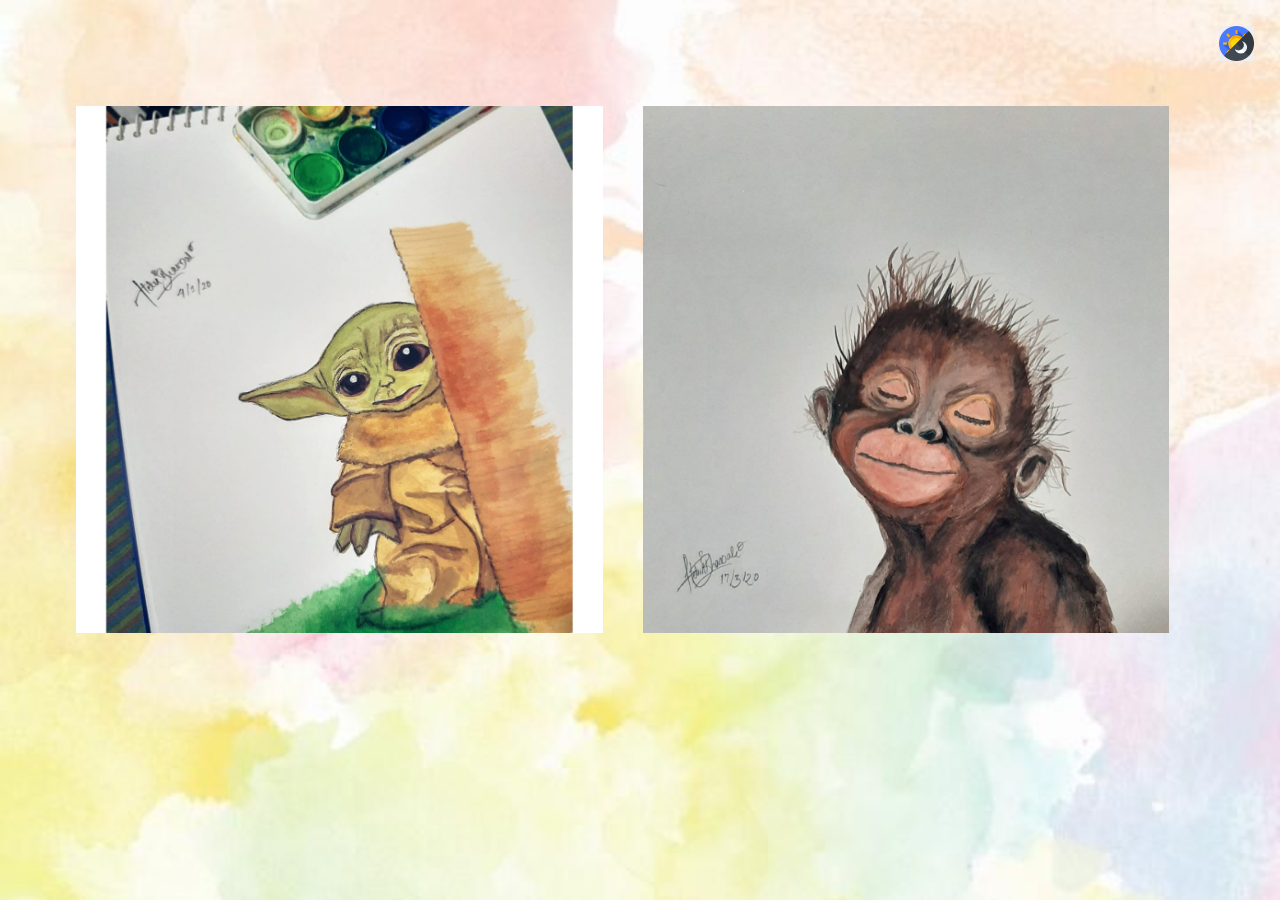
==== paintings.html @ dd00bdd6 "first commit" ====
<!DOCTYPE html>
<html lang="en">
<head>
    <meta charset="UTF-8">
    <link rel="stylesheet" href="gallery.css">
   
    <meta name="viewport" content="width=device-width, initial-scale=1.0">
    <title>paintings</title>
</head>

<body id="body" style="background-image: url(watercolour.jpg);">
  <input type="button"  id="change" onclick="changeimg" value=" " style="background-image: url(mode.jpg); background-size:100% 100%; border: transparent; float: right; padding-top: 10px;">
</input>

    <div class="row">
		<div class="column">
			<img  class='preview'  src = "paint/p1.jpeg" >
			<div class="overlay1">
				<div class="text">too cute am i :p</div>
			  </div>
		</div>
		<div class="column">
			<img  class='preview'  src = "paint/p2.jpeg" >
			<div class="overlay2">
				<div class="text">heya!</div>
			  </div>
		</div>
    </div>

</body>
<script>

 var Obj, imgSrc, index;
f=document.getElementById('font')
Obj = document.getElementById('body');
index = 0;
imgSrc = [
    'watercolour.jpg',
    'night.jpg'
];


function updateIndex(){
    if(index === 0){
        index = 1;
    }else{
        index = 0;
    }
}

window.onload = function(){
    Obj.style.backgroundImage = 'url("' + imgSrc[index] + '")';
    updateIndex();
};

Obj.onclick = function(e){
    e.currentTarget.style.backgroundImage = 'url("' + imgSrc[index] + '")';
    updateIndex();
}
  
</script>

<style>
#change{
    height: 35px;
    width: 35px;
  }
.row {
    display: flex;
    padding:30px
  }
  
.column {
    flex: 33.33%;
    
}
.column {
  position: relative;
  width: 50%;
}

.preview {
 padding: 20px;
 margin-top: 30px;
  display: block;
  width: 100%;
  height: auto;
}

.overlay1 {
padding: 20px;	
margin-top: 30px;
  position: absolute;
  top: 0;
  bottom: 0;
  left: 0;
  right: 0;
  
  opacity: 0;
  transition: 1s ease;
  background-color: #7ac05e;
}

.column:hover .overlay1 {
	padding: 20px;	
  opacity: 0.7;
}

.overlay2 {
padding: 20px;	
margin-top: 30px;
  position: absolute;
  top: 0;
  bottom: 0;
  left: 0;
  right: 0;
  
  opacity: 0;
  transition: 1s ease;
  background-color: #793434;
}

.column:hover .overlay2 {
	padding: 20px;	
  opacity: 0.6;
}

.text {
  padding: 20px;		
  color: white;
  font-size: 30px;
  font-weight: 300;
  font-family: sans-serif;
  position: absolute;
  top: 50%;
  left: 50%;
  -webkit-transform: translate(-50%, -50%);
  -ms-transform: translate(-50%, -50%);
  transform: translate(-50%, -50%);
  text-align: center;
}
</style>
</html>
---- gallery.css ----
* {
    box-sizing: border-box;
  }
  body{
    margin: 2%;
    
    background-image:url("bg.jpg");
    background-repeat: repeat-y;
    background-size:100%;
}
#image{
    color: rgb(92, 153, 140);
    font-family: 'Bellota Text';
    font-weight: 200;
    text-align: center;
  }
  .flip-card1 {
    padding-top: 20px;
    background-color: transparent;
    width: 850px;
    height: 400px;
    border: 0.5px solid #050505;
    perspective: 1000px; 
  }
  
  .flip-card-inner1 {
    position: relative;
    width: 100%;
    height: 100%;
    text-align: center;
    transition: transform 1s;
    transform-style: preserve-3d;
  }
  
  
  .flip-card1:hover .flip-card-inner1 {
    transform: rotateX(180deg);
  }
  

  .flip-card-front1, .flip-card-back1 {
    position: absolute;
    width: 100%;
    height: 100%;
    backface-visibility: hidden;
  }
  
  .flip-card-front1 {
    
    background-image: url("painting.jpg");
    background-repeat: no-repeat;
    background-size: cover;
    font-size: 75px;
    font-weight: 150;
    font-family: 'Caveat', cursive;
    text-align: center;
    line-height: 400px;
    color: rgb(255, 255, 255);
  }
  
  .flip-card-back1 {
    background: linear-gradient(25deg, #f7b2c3 25%,#fdd3ab 50%);
    color: white;
    font-weight: 150;
    font-family: 'Segoe UI', Tahoma, Geneva, Verdana, sans-serif;
    font-size: 30px;
    line-height: 300px;
    transform: rotateX(180deg);
  }
  
  .flip-card2 {
    float: right;
    padding-top: 60px;
    background-color: transparent;
    width: 700px;
    height: 400px;
    border: 0.5px solid #050505;
    perspective: 1000px; 
  }
  
  .flip-card-inner2 {
    position: relative;
    width: 100%;
    height: 100%;
    text-align: center;
    transition: transform 1s;
    transform-style: preserve-3d;
  }
  
  
  .flip-card2:hover .flip-card-inner2 {
    transform: rotateX(180deg);
  }
  

  .flip-card-front2, .flip-card-back2 {
    position: absolute;
    width: 100%;
    height: 100%;
    backface-visibility: hidden;
  }
  
  .flip-card-front2 {
    background-image: url("scribble.jpg");
    background-repeat: no-repeat;
    background-size: cover;
    font-size: 70px;
    font-weight: 150;
    font-family: 'Josefin Sans', sans-serif;
    text-align: center;
    line-height: 200px;
    color: rgb(53, 52, 52);
  }
  
  .flip-card-back2{
    background: linear-gradient(to left, #dbd9da 35%,#949494 50%);
    color: rgb(34, 33, 33);
    font-weight: 150;
    font-family: 'Segoe UI', Tahoma, Geneva, Verdana, sans-serif;
    font-size: 30px;
    line-height: 300px;
    transform: rotateX(180deg);
  }
  
  .flip-card3{
    clear: right;
    padding-top: 80px;
    background-color: transparent;
    width: 1000px;
    height: 450px;
    border: 0.5px solid #050505;
    perspective: 1000px; 
  }
  
  .flip-card-inner3 {
    position: relative;
    width: 100%;
    height: 100%;
    text-align: center;
    transition: transform 1s;
    transform-style: preserve-3d;
  }
  
  
  .flip-card3:hover .flip-card-inner3 {
    transform: rotateX(180deg);
  }
  

  .flip-card-front3, .flip-card-back3 {
    position: absolute;
    width: 100%;
    height: 100%;
    backface-visibility: hidden;
  }
  
  .flip-card-front3 {
    background-image: url("others.jpg");
    background-repeat: no-repeat;
    background-size: cover;
    font-size: 60px;
    font-weight: 150;
    font-family: 'Caveat', cursive;
    font-family: 'Mansalva', cursive;
    text-align: left;
    padding-left:335px;
    line-height: 250px;
    color: rgb(212, 211, 211);
  }
  
  .flip-card-back3{
    background: linear-gradient(30deg, #b2f7e2 35%,#fdabcd 50%);
    color: white;
    font-weight: 150;
    font-family: 'Segoe UI', Tahoma, Geneva, Verdana, sans-serif;
    font-size: 30px;
    line-height: 300px;
    transform: rotateX(180deg);
  }
  
  
#by{
    font-weight: 350;
    font-family: 'Bellota Text';
    color:rgba(122, 122, 122, 0.979);
    margin-top: 20px;
    font-size: 15px;
}

#head{
    background: linear-gradient(to right, #f8aada 35%,#f8be88 50%);
    -webkit-background-clip: text;
    -webkit-text-fill-color: transparent;
    font-family: 'Comfortaa';
    padding-left: 10px;
    line-height:75px;
   
}
.ig:hover {
    transform: scale(1.2);
   
}
.mail:hover {
    transform: scale(1.2);
   
}
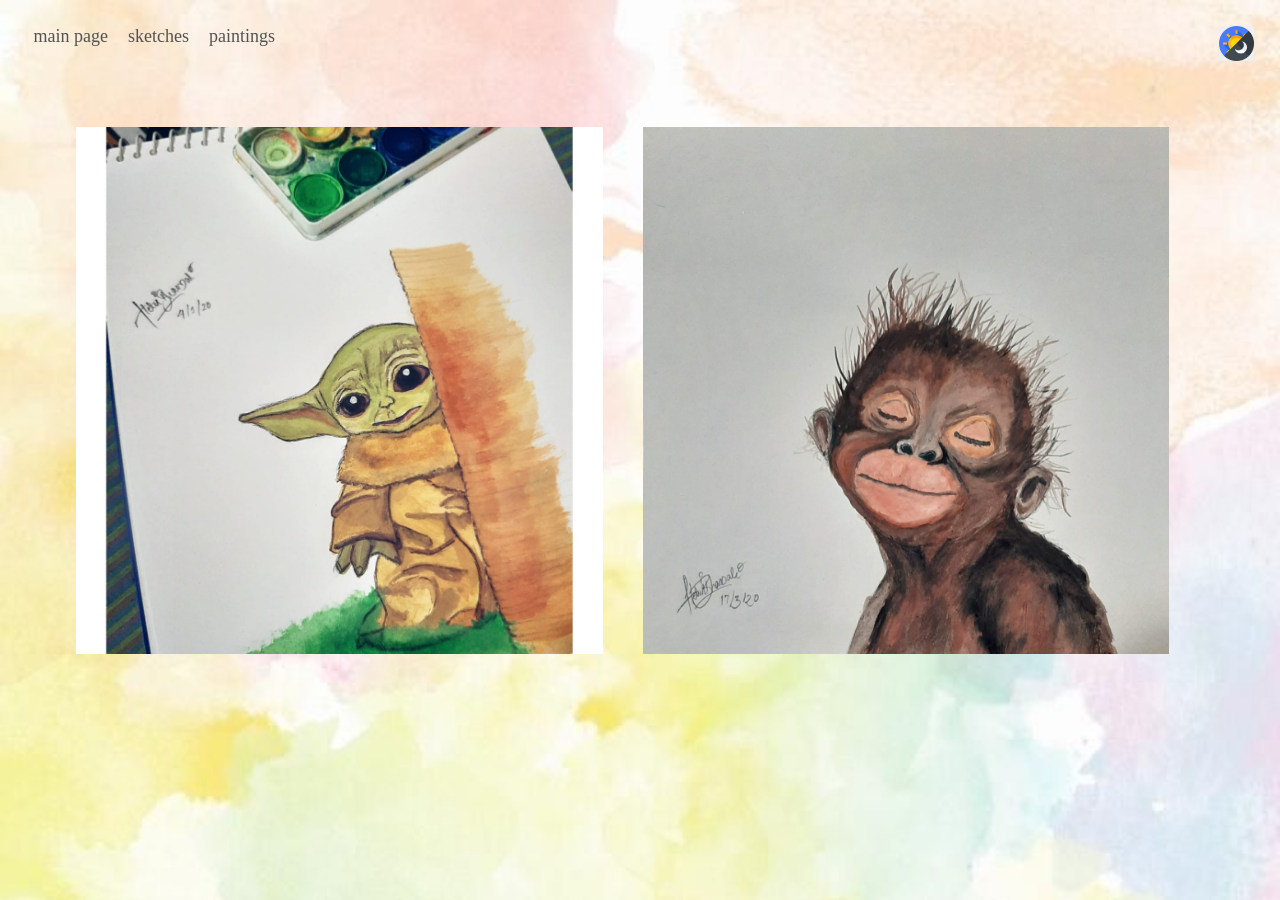
==== commit afd5a30f: "switch between tabs" ====
--- a/paintings.html
+++ b/paintings.html
@@ -11,6 +11,9 @@
 <body id="body" style="background-image: url(watercolour.jpg);">
   <input type="button"  id="change" onclick="changeimg" value=" " style="background-image: url(mode.jpg); background-size:100% 100%; border: transparent; float: right; padding-top: 10px;">
 </input>
+<span style=" font-family: 'tahoma'; font-size: 18px;  padding:8px ;"><a href="main.html" style=" text-decoration: none; color: rgb(83, 83, 83); font-weight: 100;"> main page</a></span>
+<span style=" font-family: 'tahoma'; font-size: 18px;   padding:8px"><a href="sketches.html" style=" text-decoration: none; color: rgb(83, 83, 83); font-weight: 100;"> sketches</a></span>
+<span style=" font-family: 'tahoma'; font-size: 18px;   padding:8px"><a href="paintings.html" style=" text-decoration: none; color: rgb(83, 83, 83); font-weight: 100;"> paintings</a></span>
 
     <div class="row">
 		<div class="column">
@@ -140,4 +143,4 @@
   text-align: center;
 }
 </style>
-</html>+</html>
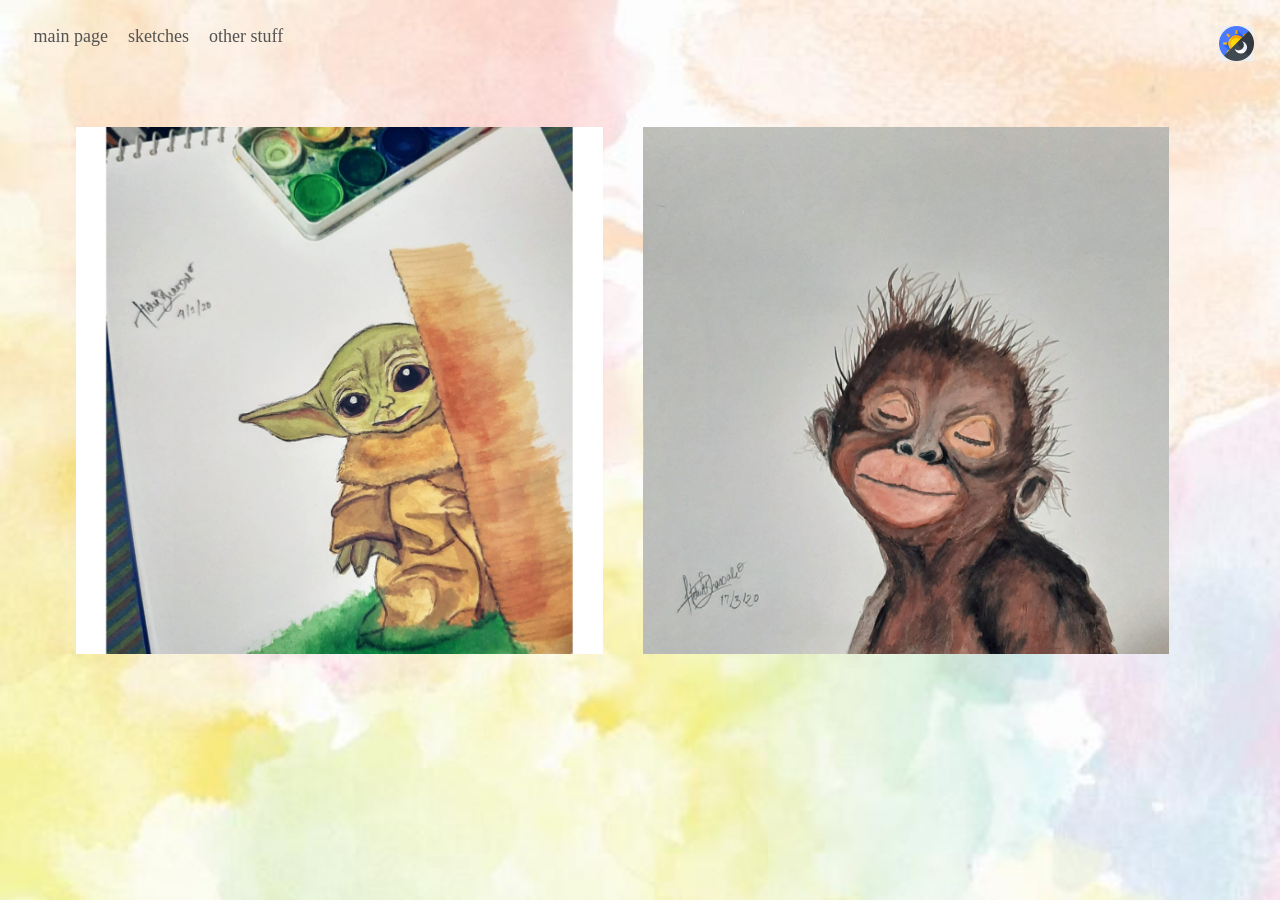
==== commit 5382d27e: "Update paintings.html" ====
--- a/paintings.html
+++ b/paintings.html
@@ -13,7 +13,7 @@
 </input>
 <span style=" font-family: 'tahoma'; font-size: 18px;  padding:8px ;"><a href="main.html" style=" text-decoration: none; color: rgb(83, 83, 83); font-weight: 100;"> main page</a></span>
 <span style=" font-family: 'tahoma'; font-size: 18px;   padding:8px"><a href="sketches.html" style=" text-decoration: none; color: rgb(83, 83, 83); font-weight: 100;"> sketches</a></span>
-<span style=" font-family: 'tahoma'; font-size: 18px;   padding:8px"><a href="paintings.html" style=" text-decoration: none; color: rgb(83, 83, 83); font-weight: 100;"> paintings</a></span>
+<span style=" font-family: 'tahoma'; font-size: 18px;   padding:8px"><a href="others.html" style=" text-decoration: none; color: rgb(83, 83, 83); font-weight: 100;"> other stuff</a></span>
 
     <div class="row">
 		<div class="column">
